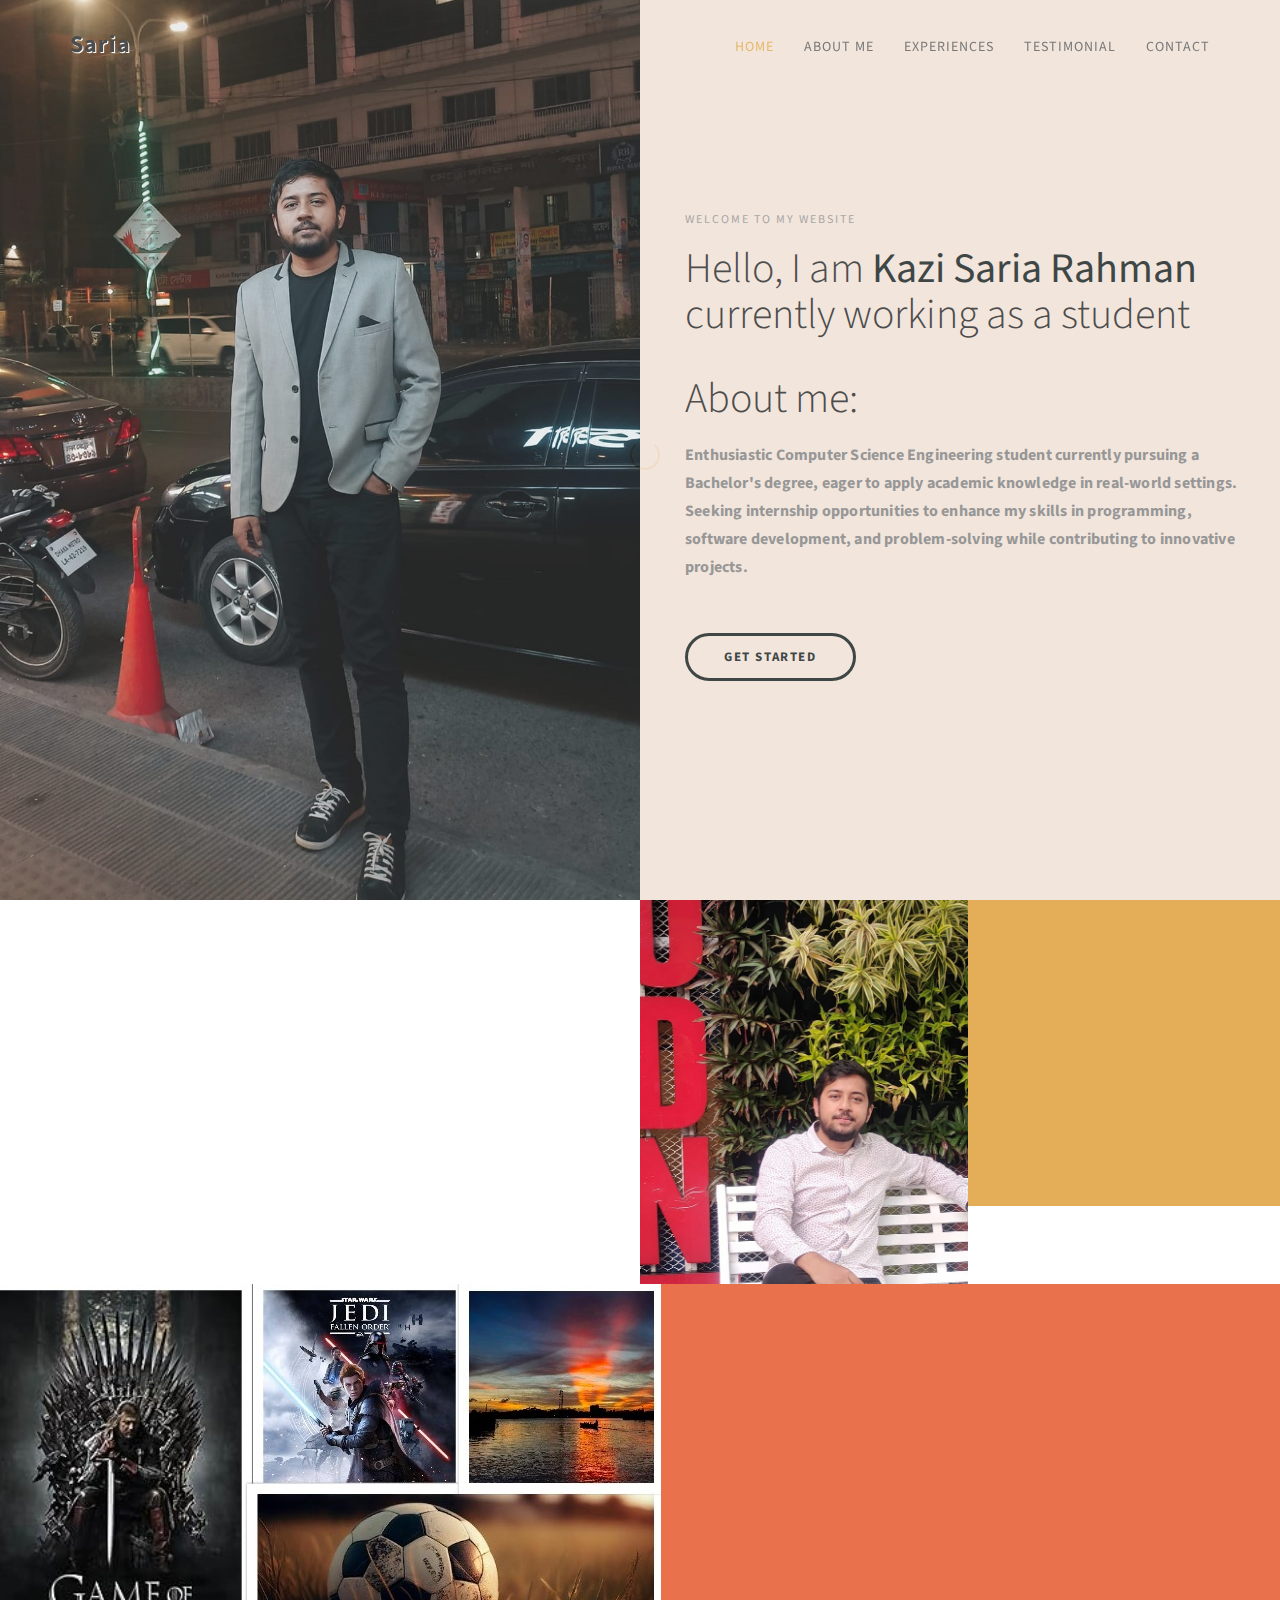
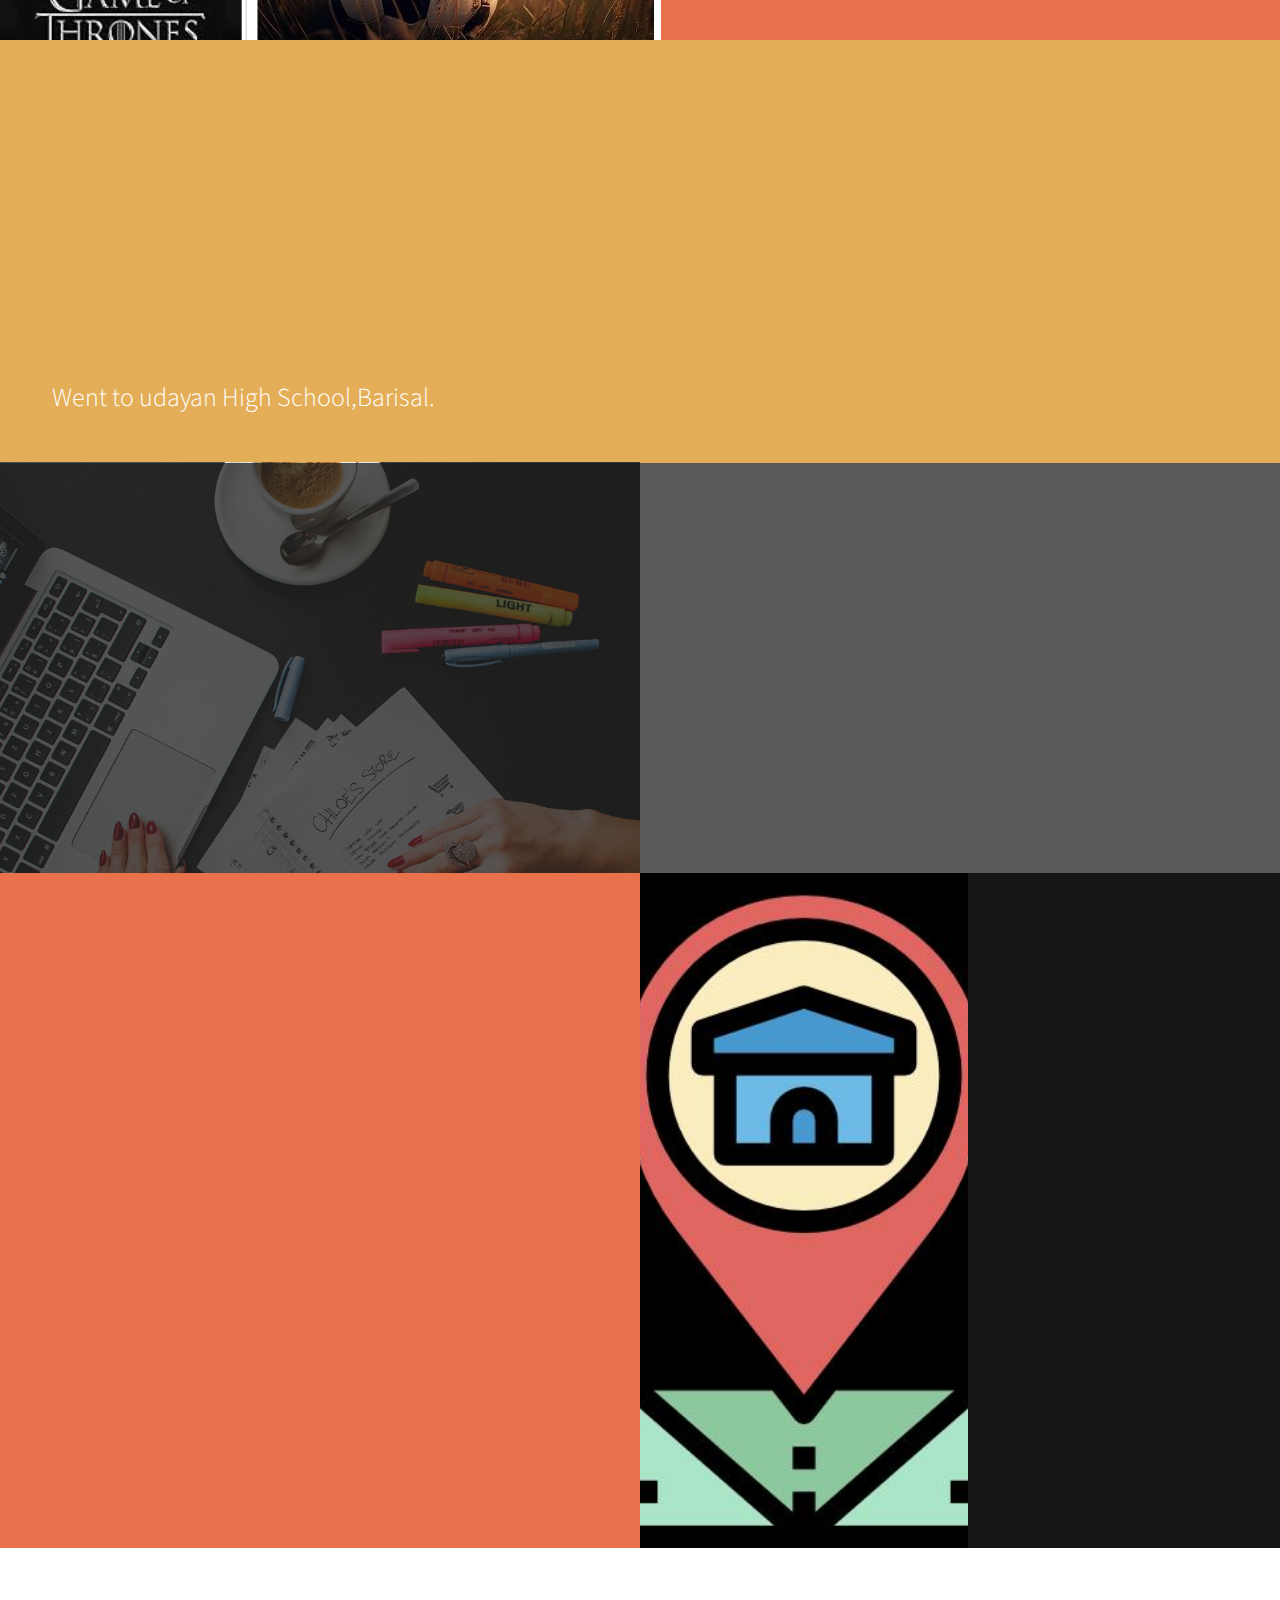
==== index.html @ d0416398 "first commit" ====
<!DOCTYPE html>
<html lang="en">
<head>

<meta charset="UTF-8">
<meta http-equiv="X-UA-Compatible" content="IE=Edge">
<meta name="description" content="">
<meta name="keywords" content="">
<meta name="author" content="">
<meta name="viewport" content="width=device-width, initial-scale=1, maximum-scale=1">

<title>Saria Rahman</title>
<!--
Stimulus Template
http://www.templatemo.com/tm-498-stimulus
-->
<link rel="stylesheet" href="css/bootstrap.min.css">
<link rel="stylesheet" href="css/animate.css">
<link rel="stylesheet" href="css/font-awesome.min.css">
<link rel="stylesheet" href="css/templatemo-style.css">

<link href="https://fonts.googleapis.com/css?family=Source+Sans+Pro:300,400,700" rel="stylesheet">

</head>
<body data-spy="scroll" data-target=".navbar-collapse" data-offset="50">


<!-- PRE LOADER -->

<div class="preloader">
     <div class="spinner">
          <span class="spinner-rotate"></span>
     </div>
</div>


<!-- Navigation Section -->

<div class="navbar navbar-fixed-top custom-navbar" role="navigation">
     <div class="container">

          <!-- navbar header -->
          <div class="navbar-header">
               <button class="navbar-toggle" data-toggle="collapse" data-target=".navbar-collapse">
                    <span class="icon icon-bar"></span>
                    <span class="icon icon-bar"></span>
                    <span class="icon icon-bar"></span>
               </button>
               <a href="#" class="navbar-brand">Saria</a>
          </div>

          <div class="collapse navbar-collapse">
               <ul class="nav navbar-nav navbar-right">
                    <li><a href="#home" class="smoothScroll">Home</a></li>
                    <li><a href="#about" class="smoothScroll">About Me</a></li>
                    <li><a href="#experience" class="smoothScroll">Experiences</a></li>
                    <li><a href="#quotes" class="smoothScroll">Testimonial</a></li>
                    <li><a href="#contact" class="smoothScroll">Contact</a></li>
               </ul>
          </div>

     </div>
</div>


<!-- Home Section -->

<section id="home" class="parallax-section">
     <div class="container">
          <div class="row">

               <div class="col-md-6 col-sm-6">
                    <div class="home-img"></div>
               </div>

               <div class="col-md-6 col-sm-6">
                    <div class="home-thumb">
                         <div class="section-title">
                              <h4 class="wow fadeInUp" data-wow-delay="0.3s">welcome to my website</h4>
                              <h1 class="wow fadeInUp" data-wow-delay="0.6s">Hello, I am <strong> Kazi Saria Rahman</strong> currently working as a student </h1>
                              <h1 class="wow fadeInUp" data-wow-delay="0.9s"><stronh>About me:</stronh></h1>
                              <p class="wow fadeInUp" data-wow-delay="0.9s"><b>Enthusiastic Computer Science Engineering student currently pursuing a Bachelor's degree, eager to apply academic knowledge in real-world settings. Seeking internship opportunities to enhance my skills in programming, software development, and problem-solving while contributing to innovative projects.</b></p>
                              
                              <a href="#about" class="wow fadeInUp smoothScroll section-btn btn btn-success" data-wow-delay="1.4s">Get Started</a>
                              
                         </div>
                    </div>
               </div>


          </div>
     </div>
</section>


<!-- About Section -->

<section id="about" class="parallax-section">
     <div class="container">
          <div class="row">

               <div class="col-md-6 col-sm-12">
                    <div class="about-thumb">
                         <div class="wow fadeInUp section-title" data-wow-delay="0.4s">
                              <h1>My Hobbies</h1>
                              
                         </div>
                         <div class="wow fadeInUp" data-wow-delay="0.8s">
                              <h3>My hobbies are playing video games, watching movies, playing football and doing photography. I enjoy video games because they are fun and exciting. Watching movies helps me relax, and football is a great way to stay active and have fun with friends."</h3>
                             
                         </div>
                        
                    </div>
               </div>

               <div class="col-md-3 col-sm-6">
                    <div class="background-image about-img"></div>
               </div>

               <div class="bg-yellow col-md-3 col-sm-6">
                    <div class="skill-thumb">
                         <div class="wow fadeInUp section-title color-white" data-wow-delay="1.2s">
                              <h1>My Skills</h1>
                         </div>

                         <div class=" wow fadeInUp skills-thumb" data-wow-delay="1.6s">
                         <strong>Ms Office</strong>
                              <span class="color-white pull-right">90%</span>
                                   <div class="progress">
                                        <div class="progress-bar progress-bar-primary" role="progressbar" aria-valuenow="90" aria-valuemin="0" aria-valuemax="100" style="width: 90%;"></div>
                                   </div>

                         <strong>C/C++</strong>
                              <span class="color-white pull-right">80%</span>
                                   <div class="progress">
                                        <div class="progress-bar progress-bar-primary" role="progressbar" aria-valuenow="70" aria-valuemin="0" aria-valuemax="100" style="width: 70%;"></div>
                                   </div>

                         <strong>Python & Java</strong>
                              <span class="color-white pull-right">60%</span>
                                   <div class="progress">
                                        <div class="progress-bar progress-bar-primary" role="progressbar" aria-valuenow="80" aria-valuemin="0" aria-valuemax="100" style="width: 80%;"></div>
                                   </div>
                         </div>

                    </div>
               </div>

          </div>
     </div>
</section>


<!-- Service Section -->
<!--
<section id="service" class="parallax-section">
     <div class="container">
          <div class="row">

               <div class="bg-yellow col-md-3 col-sm-6">
                    <div class="wow fadeInUp color-white service-thumb" data-wow-delay="0.8s">
                         <i class="fa fa-desktop"></i>
                              <h3>Interface Design</h3>
                              <p class="color-white">Phasellus vulputate tellus nec tortor varius elementum. Curabitur at pulvinar ante.</p>
                    </div>
               </div>

               <div class="col-md-3 col-sm-6">
                    <div class="wow fadeInUp color-white service-thumb" data-wow-delay="1.2s">
                         <i class="fa fa-paper-plane"></i>
                              <h3>Media Strategy</h3>
                              <p class="color-white">Curabitur at pulvinar ante. Duis dui urna, faucibus eget felis eu, iaculis congue sem.</p>
                    </div>
               </div>

               <div class="bg-dark col-md-3 col-sm-6">
                    <div class="wow fadeInUp color-white service-thumb" data-wow-delay="1.6s">
                         <i class="fa fa-table"></i>
                              <h3>Mobile App</h3>
                              <p class="color-white">Mauris convallis eros massa, vitae euismod arcu tempus ut. Quisque viverra iaculis.</p>
                    </div>
               </div>

               <div class="bg-white col-md-3 col-sm-6">
                    <div class="wow fadeInUp service-thumb" data-wow-delay="1.8s">
                         <i class="fa fa-html5"></i>
                              <h3>Coding</h3>
                              <p>Mauris convallis eros massa, vitae euismod arcu tempus ut. Quisque viverra iaculis.</p>
                    </div>
               </div>

          </div>
     </div>
</section>

-->
<!-- Experience Section -->

<section id="experience" class="parallax-section">
     
     <div class="container">
          <div class="row">
             

               <div class="col-md-6 col-sm-6">
                    <div class="background-image experience-img"> <img src="images\background-image experience-img.jpg" alt="Girl in a jacket" > </div>
               </div>

               <div class="col-md-6 col-sm-6">
                    <div class="color-white experience-thumb">
                         <div class="wow fadeInUp section-title" data-wow-delay="0.8s">
                              <h1>My Experiences</h1>
                              <p class="color-white">Previous companies and my tasks</p>
                         </div>

                         <div class="wow fadeInUp color-white media" data-wow-delay="1.2s">
                              <div class="media-object media-left">
                                   <i class="fa fa-laptop"></i>
                              </div>
                              <div class="media-body">
                                   <h3 class="media-heading">Former VBA at vivo <small>2021 July- 2022 January</small></h3>
                                   
                              </div>
                         </div>

                         <div class="wow fadeInUp color-white media" data-wow-delay="1.6s">
                              <div class="media-object media-left">
                                   <i class="fa fa-laptop"></i>
                              </div>
                              <div class="media-body">
                                   <h3 class="media-heading">Former project Associate at Barishal Youth Society-BYS <small> 2018 Oct - 2022 Jan</small></h3>
                                   <p class="color-white"></p>
                              </div>
                         </div>

                    </div>
               </div>

          </div>
     </div>
</section>


<!-- Education Section -->

<section id="education" class="parallax-section">
     <div class="container">
          <div class="row">

               <div class="col-md-6 col-sm-6">
                    <div class="color-white education-thumb">
                         <div class="wow fadeInUp section-title" data-wow-delay="0.8s">
                              <h1>My Education</h1>
                              
                         </div>

                         <div class="wow fadeInUp color-white media" data-wow-delay="1.2s">
                              <div class="media-object media-left">
                              
                              </div>
                              <div class="media-body">
                                   <h3 class="media-heading"> Studying Bachelor of Science in Computer Science and Engineering at University of Asia Pacific.  <small></small></h3>
                                   
                              </div>
                         </div>

                         <div class="wow fadeInUp color-white media" data-wow-delay="1.6s">
                              <div class="media-object media-left">
                                  
                              </div>
                              <div class="media-body">
                                   <h3 class="media-heading">Studied at Govt. Syed Hatem Ali college, Barisal. <small>(2018-2020)</small></h3>
                                   
                              </div>
                         </div>

                         <div class="wow fadeInUp color-white media" data-wow-delay="1.6s"></div>
                              <div class="media-object media-left">
                                
                              </div>
                              <div class="media-body">
                                   <h3 class="media-heading">Went to udayan High School,Barisal.<small></small></h3>
                                   
                              </div>
                         </div>
                    </div>
               </div>

               <div class="col-md-6 col-sm-6">
                    <div class="background-image education-img"></div>
               </div>

          </div>
     </div>
</section>


<!-- Quotes Section -->

<section id="quotes" class="parallax-section">
     <div class="overlay"></div>
     <div class="container">
          <div class="row">

               <div class="col-md-offset-1 col-md-10 col-sm-12">
                    <i class="wow fadeInUp fa fa-star" data-wow-delay="0.6s"></i>
                    <h2 class="wow fadeInUp" data-wow-delay="0.8s">"I have a passion for crafting content that explores politics,emotions,and sports."</h2>
                    
               </div>

          </div>
     </div>
</section>


<!-- Contact Section -->

<section id="contact" class="parallax-section">
     <div class="container">
          <div class="row">

               <div class="col-md-6 col-sm-12">
                    <div class="contact-form">
                         <div class="wow fadeInUp section-title" data-wow-delay="0.2s">
                              <h1 class="color-white">Say hello..</h1>
                              
                         </div>

                         <div id="contact-form">
                              <form action="#template-mo" method="post">
                                   <div class="wow fadeInUp" data-wow-delay="1s">
                                        <input name="fullname" type="text" class="form-control" id="fullname" placeholder="Your Name">
                                   </div>
                                   <div class="wow fadeInUp" data-wow-delay="1.2s">
                                        <input name="email" type="email" class="form-control" id="email" placeholder="Your Email">
                                   </div>
                                   <div class="wow fadeInUp" data-wow-delay="1.4s">
                                        <textarea name="message" rows="5" class="form-control" id="message" placeholder="Write your message..."></textarea>
                                   </div>
                                   <div class="wow fadeInUp col-md-6 col-sm-8" data-wow-delay="1.6s">
                                        <input name="submit" type="submit" class="form-control" id="submit" value="Send">
                                   </div>
                              </form>
                         </div>

                    </div>
               </div>

               <div class="col-md-3 col-sm-6">
                    <div class="background-image contact-img"></div>
               </div>

               <div class="bg-dark col-md-3 col-sm-6">
                    <div class="contact-thumb">
                         <div class="wow fadeInUp contact-info" data-wow-delay="0.6s">
                              <h3 class="color-white">Present Address : </h3>
                              <p>Mirpur 1,Dhaka,Bangladesh</p>
                         </div>

                         <div class="wow fadeInUp contact-info" data-wow-delay="0.8s">
                              <h3 class="color-white">Contact.</h3>
                              <p><i class="fa fa-phone"></i> 01619660815</p>
                              <p><i class="fa fa-envelope-o"></i> <a href="mailto:hello@company.co">sariarahman@gamil.com</a></p>
                              
                         </div>

                    </div>
               </div>

          </div>
     </div>
</section>


<!-- Footer Section -->

<footer>
	<div class="container">
		<div class="row">

               <div class="col-md-12 col-sm-12">
                    <div class="wow fadeInUp footer-copyright" data-wow-delay="1.8s">
                         <p>Copyright &copy; 
                    
                    | Design: Sariar Rahman</p>
                    </div>
				<ul class="wow fadeInUp social-icon" data-wow-delay="2s">
                         <li><a href="#" class="fa fa-facebook"></a></li>
                         <li><a href="#" class="fa fa-twitter"></a></li>
                         <li><a href="#" class="fa fa-google-plus"></a></li>
                         <li><a href="#" class="fa fa-dribbble"></a></li>
                         <li><a href="#" class="fa fa-linkedin"></a></li>
                    </ul>
               </div>
			
		</div>
	</div>
</footer>

<!-- SCRIPTS -->

<script src="js/jquery.js"></script>
<script src="js/bootstrap.min.js"></script>
<script src="js/jquery.parallax.js"></script>
<script src="js/smoothscroll.js"></script>
<script src="js/wow.min.js"></script>
<script src="js/custom.js"></script>

</body>
</html>
---- css/templatemo-style.css ----
/*

Stimulus Template

http://www.templatemo.com/tm-498-stimulus

*/

body {
	background: #ffffff;
    font-family: 'Source Sans Pro', sans-serif;
    font-style: normal;
	font-weight: 300;
    overflow-x: hidden;
}

html,body {
  width: 100%;
  height: 100%;
}


/*---------------------------------------
    Typorgraphy              
-----------------------------------------*/

h1,h2,h3,h4,h5,h6 {
  font-style: normal;
  font-weight: 300;
}

h1,h2,h3 {
  font-weight: 300;
}

h1 {
  font-size: 42px;
  padding-bottom: 14px;
  margin-bottom: 0px;
}

h2 {
  font-size: 42px;
  line-height: 52px;
  margin-top: 0px;
}

h3 {
  font-size: 26px;
  line-height: 32px;
  padding-bottom: 6px;
}

h4 {
  color: #999;
  font-size: 12px;
  font-weight: normal;
  letter-spacing: 2px;
  text-transform: uppercase;
  padding-top: 6px;
}

h5 {
  color: #666666;
}

strong {
  color: #232B2B;
  font-weight: normal;
}

p {
    color: #888;
    font-size: 16px;
    font-weight: 300;
    line-height: 28px;
    letter-spacing: 0.2px;
}

.section-btn {
  background-color: transparent;
  border: 3px solid #232B2B;
  border-radius: 100px;
  color: #232B2B;
  font-size: 13px;
  font-weight: bold;
  letter-spacing: 1.6px;
  padding: 12px 36px;
  margin-top: 42px;
  transition: all 0.4s ease-in-out;
  text-transform: uppercase;
}

.section-btn:hover {
  background: #E3AE57;
  border-color: transparent;
  color: #ffffff;
}

.btn-success:focus {
  background-color: #000;
  border-color: transparent;
}

.parallax-section {
  background-attachment: fixed !important;
  background-size: cover !important;
}

.section-title {
  position: relative;
  padding-bottom: 22px;
}

#about,
#service,
#experience,
#education,
#contact {
  position: relative;
}

#home .container,
#about .container, 
#experience .container,
#service .container,
#education .container,
#contact .container {
  width: 100%;
  padding: 0;
  margin: 0;
}

#experience .experience-thumb,
#education .education-thumb  {
  padding: 22px 42px 42px 42px;
}

#service,
#quotes,
footer {
  text-align: center;
}

#experience,
#education {
  background: #E9724C;
}

.background-image {
    background-position: 50% 50% !important;
    background-size: cover !important;
    width: 100%;
    height: 100%;
    min-height: 75vh;
    position: absolute;
    top: 0;
    right: 0;
    bottom: 0;
    left: 0;
}

.color-white {
  color: #ffffff;
}

.color-yellow {
  color: #E3AE57;
}

.bg-yellow {
  background: #E3AE57;
}

.bg-white {
  background: #ffffff;
}

.bg-dark {
  background: #161616;
}



/*---------------------------------------
    General               
-----------------------------------------*/

html{
  -webkit-font-smoothing: antialiased;
}

a {
  color: #E3AE57;
  -webkit-transition: 0.5s;
  -o-transition: 0.5s;
  transition: 0.5s;
  text-decoration: none !important;
}
a:hover, a:active, a:focus {
  color: #E3AE57;
  outline: none;
}

* {
  -webkit-box-sizing: border-box;
  -moz-box-sizing: border-box;
  box-sizing: border-box;
}

*:before,
*:after {
  -webkit-box-sizing: border-box;
  -moz-box-sizing: border-box;
  box-sizing: border-box;
}



/*---------------------------------------
    Preloader section              
-----------------------------------------*/

.preloader {
  position: fixed;
  top: 0;
  left: 0;
  width: 100%;
  height: 100%;
  z-index: 99999;
  display: flex;
  flex-flow: row nowrap;
  justify-content: center;
  align-items: center;
  background: none repeat scroll 0 0 #ffffff;
}

.spinner {
  border: 1px solid transparent;
  border-radius: 5px;
  position: relative;
}

.spinner:before {
  content: '';
  box-sizing: border-box;
  position: absolute;
  top: 50%;
  left: 50%;
  width: 30px;
  height: 30px;
  margin-top: -10px;
  margin-left: -10px;
  border-radius: 50%;
  border: 2px solid #E3AE57;
  border-top-color: #f9f9f9;
  animation: spinner .6s linear infinite;
}

@-webkit-@keyframes spinner {
  to {transform: rotate(360deg);}
}

@keyframes spinner {
  to {transform: rotate(360deg);}
}



/*---------------------------------------
    Navigation section              
-----------------------------------------*/

.custom-navbar {
    margin-bottom: 0;
    background-color: #ffffff;
}

.custom-navbar .navbar-brand {
    color: #333;
	text-shadow: 1px 1px #fff;
    font-weight: bold;
    font-size: 24px;
    line-height: 35px;
    letter-spacing: 1px;
}

.custom-navbar .nav li a {
    color: #666;
    font-size: 14px;
    font-weight: 400;
    letter-spacing: 1px;
    text-transform: uppercase;
    line-height: 40px;
    transition: all 0.4s ease-in-out;
}

.custom-navbar .nav li a:hover {
    background: transparent;
    color: #E3AE57;
}

.custom-navbar .navbar-nav > li > a:hover,
.custom-navbar .navbar-nav > li > a:focus {
  background-color: transparent;
}

.custom-navbar .nav li.active > a {
    background-color: transparent;
    color: #E3AE57;
}

.custom-navbar .navbar-toggle {
    border: none;
    padding-top: 10px;
}

.custom-navbar .navbar-toggle {
    background-color: transparent;
}

.custom-navbar .navbar-toggle .icon-bar {
    background: #E3AE57;
    border-color: transparent;
}

@media(min-width:768px) {
    .custom-navbar {
        padding: 12px 0;
        border-bottom: 0;
        background: 0 0; 
    }
    .custom-navbar.top-nav-collapse {
        background: #ffffff;
        box-shadow: 0px 2px 8px 0px rgba(50, 50, 50, 0.08);
        padding: 0;
    }

}



/*---------------------------------------
    Home section              
-----------------------------------------*/

#home h1 {
  padding-bottom: 18px;
}

#home .col-md-6 {
  background: #f1e2d7;
/* light blue color: #c3eafd; */
  padding-right: 0;
  padding-left: 0;
}

#home .home-img {
  background: url('../images/home-img.jpg') no-repeat;
  background-size: cover;
  background-position: 50% 50%;
  width: 100%;
  height: 100vh;
}

#home .home-thumb {
  display: -webkit-box;
  display: -webkit-flex;
  display: -ms-flexbox;
  display: flex;
  -webkit-box-align: center;
  -webkit-align-items: center;
  -ms-flex-align: center;
  align-items: center;
  height: 100vh;
  padding: 0 45px 0 45px;
}



/*---------------------------------------
   About section              
-----------------------------------------*/

#about .about-img {
    background: url('../images/about-img.jpg') no-repeat;
}

#about .about-thumb,
#about .skill-thumb {
  padding: 22px 32px 32px 32px;
}

#about .progress {
  background: #ffffff;
  border-radius: 0px;
  box-shadow: none;
  height: 2px;
}

#about .progress-bar-primary {
  background: #232B2B;
}

#about strong,
#about span {
  font-weight: bold;
  display: inline-block;
  padding-bottom: 8px;
}



/*---------------------------------------
    Service section              
-----------------------------------------*/

#service {
  background: #E9724C;
}

#service p {
  font-size: 18px;
  line-height: 30px;
}

#service .service-thumb {
  padding: 52px 22px 52px 22px;
}

#service .service-thumb .fa {
  font-size: 42px;
  padding-bottom: 22px;
}



/*---------------------------------------
    Experience section              
-----------------------------------------*/

#experience .experience-img {
  background: url('../images/experience-img.jpg');
  background-size: cover;
  width: 100%;
}

.imgdiv{
  display: flex;
  grid-column: 2;
  gap: 4;
}
.hbimg{
  width: 200px;
}
#experience .media-heading {
  margin-bottom: 0px;
}

#experience .media .fa {
  font-size: 42px;
  margin-right: 14px;
}

#experience small {
  color: #633;
  font-weight: bold;
}

/*---------------------------------------
    Education section              
-----------------------------------------*/

#education {
  background: #E3AE57;
}

#education .education-img {
  background: url('../images/education-img.jpg') no-repeat;
}

#education .media-heading {
  margin-bottom: 0px;
}

#education .media .fa {
  font-size: 42px;
  margin-right: 14px;
}

#education small {
  color: #886D1E;
  font-weight: bold;
}



/*---------------------------------------
   Quotes section              
-----------------------------------------*/

#quotes {
    background: url('../images/quotes-bg.jpg') 50% 0 repeat-y fixed;
    background-size: cover;
    background-position: center center;
    color: #ffffff;
    position: relative;
    padding: 100px 0px;
}

#quotes .overlay {
    background: #121212;
    width: 100%;
    height: 100%;
    position: absolute;
    top: 0;
    opacity: 0.7;
}

#quotes .fa {
  font-size: 42px;
  margin-top: 32px;
  margin-bottom: 22px;
}

#quotes p {
  padding-top: 32px;
}


/*---------------------------------------
    Contact section              
-----------------------------------------*/

#contact {
  background: #E9724C;
}

#contact .contact-form,
#contact .contact-thumb {
  padding: 22px 32px 22px 32px;
  min-height: 75vh;
}

#contact .contact-img {
  background: url('../images/contact-img.jpg') no-repeat;
  min-height: 75vh;
}

#contact .contact-info {
  padding-top: 6px;
  padding-bottom: 6px;
}

#contact .form-control::-moz-placeholder{color:#ffffff;opacity:1}
#contact .form-control:-ms-input-placeholder{color:#ffffff}
#contact .form-control::-webkit-input-placeholder{color:#ffffff}

#contact .form-control {
  background: transparent;
  border: none;
  border-bottom: 1px solid #E3AE57;
  border-radius: 0px;
  box-shadow: none;
  color: #ffffff;
  font-size: 18px;
  margin-top: 10px;
  margin-bottom: 25px;
  transition: all 0.4s ease-in-out;
}

#contact .form-control:focus {
  border-bottom-color: #ffffff;
}

#contact input {
  height: 45px;
}

#contact input[type="submit"] {
  background: #ffffff;
  border: 2px solid transparent;
  border-radius: 40px;
  color: #161616;
  padding-bottom: 10px;
}

#contact input[type="submit"]:hover {
  background: transparent;
  border-color: #ffffff;
  color: #ffffff;
}

#contact .fa {
  padding-right: 10px;
}



/*---------------------------------------
   Footer section              
-----------------------------------------*/

footer {
    padding: 140px 0px;
}



/*---------------------------------------
   Social icon             
-----------------------------------------*/

.social-icon {
    position: relative;
    padding: 0;
    margin: 0;
    text-align: center;
}

.social-icon li {
    display: inline-block;
    list-style: none;
}

.social-icon li a {
    border: 2px solid transparent;
    color: #999;
    border-radius: 100px;
    cursor: pointer;
    font-size: 16px;
    text-decoration: none;
    transition: all 0.4s ease-in-out;
    width: 50px;
    height: 50px;
    line-height: 50px;
    text-align: center;
    vertical-align: middle;
    position: relative;
    margin: 22px 4px 10px 4px;
}

.social-icon li a:hover {
    background: #E3AE57;
    border-color: #ffffff;
    color: #ffffff;
    transform: scale(1.1);
}



/*---------------------------------------
   Mobile Responsive         
-----------------------------------------*/

@media only screen and (max-width: 580px) {
  h1 {
    font-size: 32px;
  }

  h2 {
    font-size: 28px;
    line-height: inherit;
  }

  h3 {
    font-size: 22px;
    line-height: inherit;
  }
}

@media only screen and (max-width: 767px) {
  .custom-navbar .navbar-brand {
    line-height: 18px;
  }

  #home .home-thumb {
    height: auto;
    padding-top: 32px;
    padding-bottom: 12px;
  }

  #home .container,
  #about .container, 
  #experience .container,
  #service .container,
  #education .container,
  #contact .container {
    padding-right: 15px;
    padding-left: 15px;
  }

  #about .col-md-3,
  #experience .col-md-6,
  #education .col-md-6,
  #contact .col-md-3 {
    padding: 0;
    margin: 0;
  }

  .background-image {
    position: relative;
    min-height: 65vh;
  }
}

@media only screen and (max-width: 1024px) {
  .section-title {
    padding-bottom: 12px;
  }

  footer {
    padding: 40px 0;
  }
}
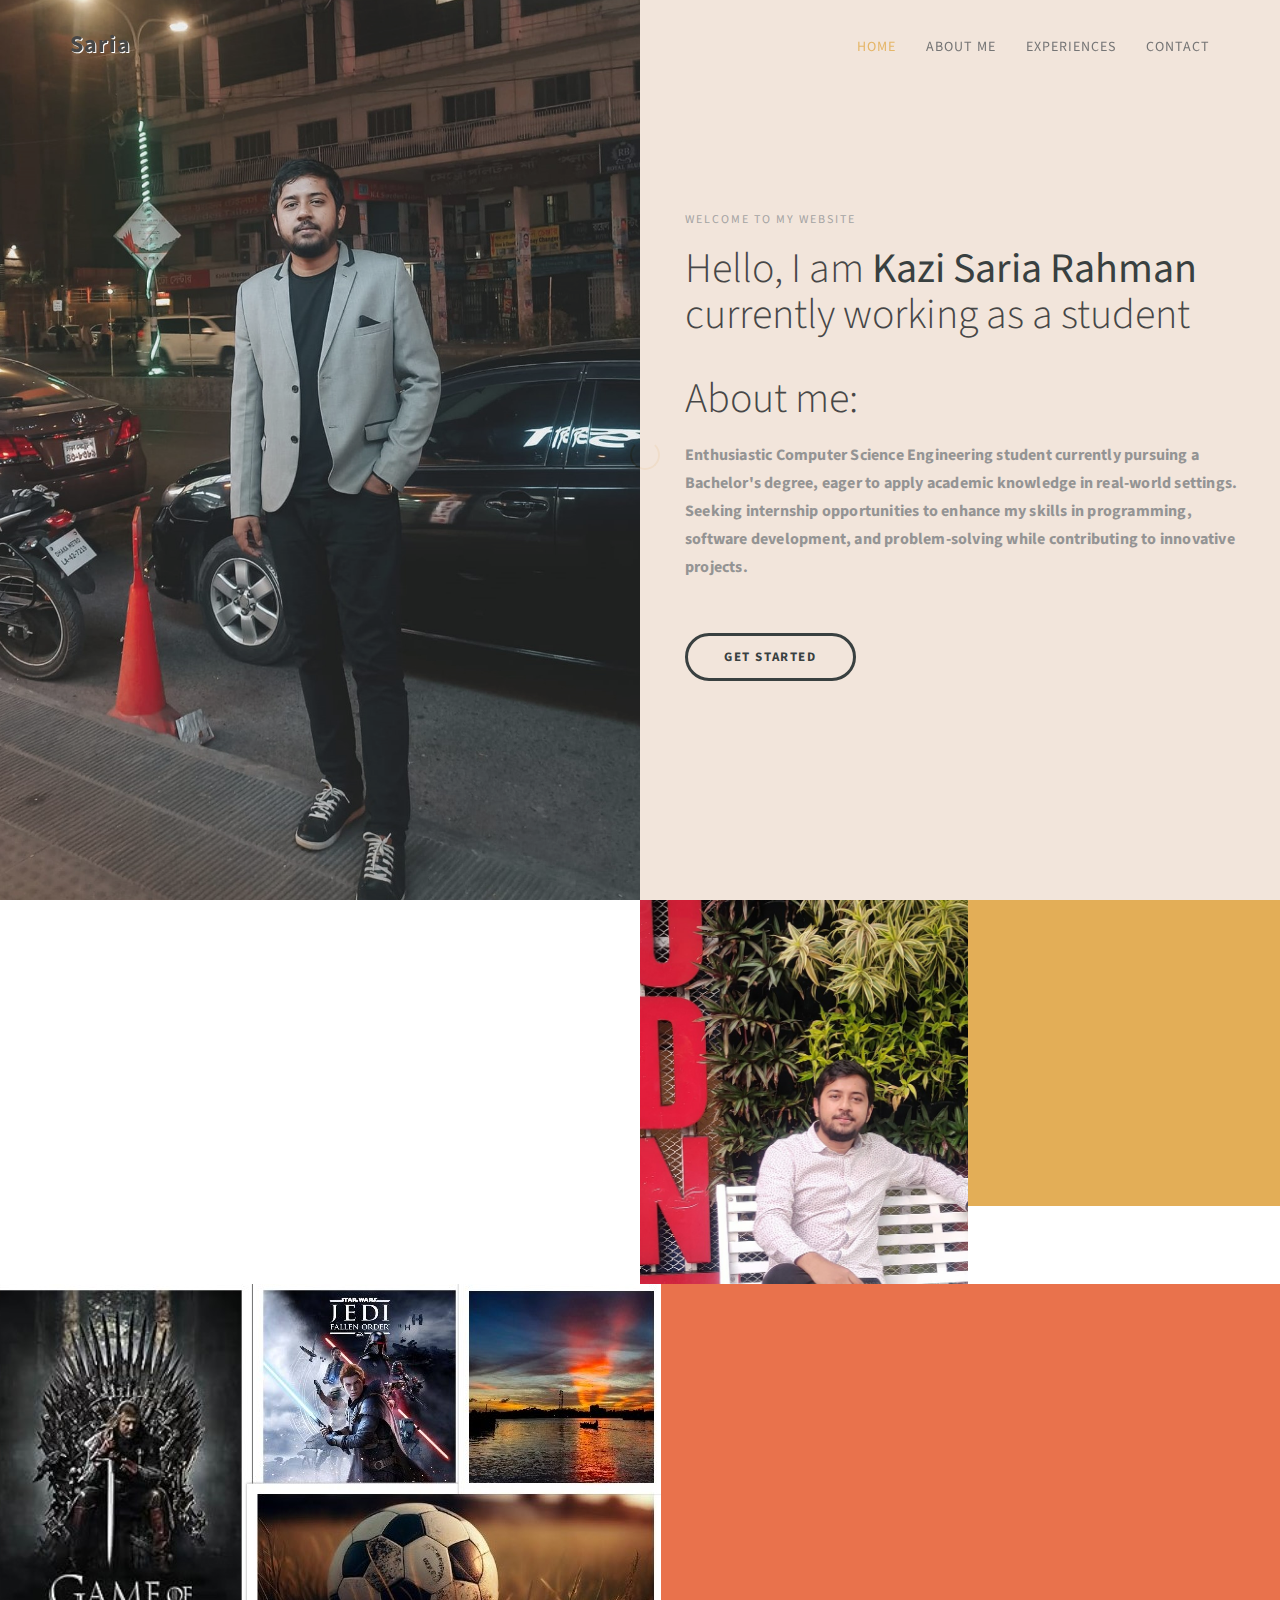
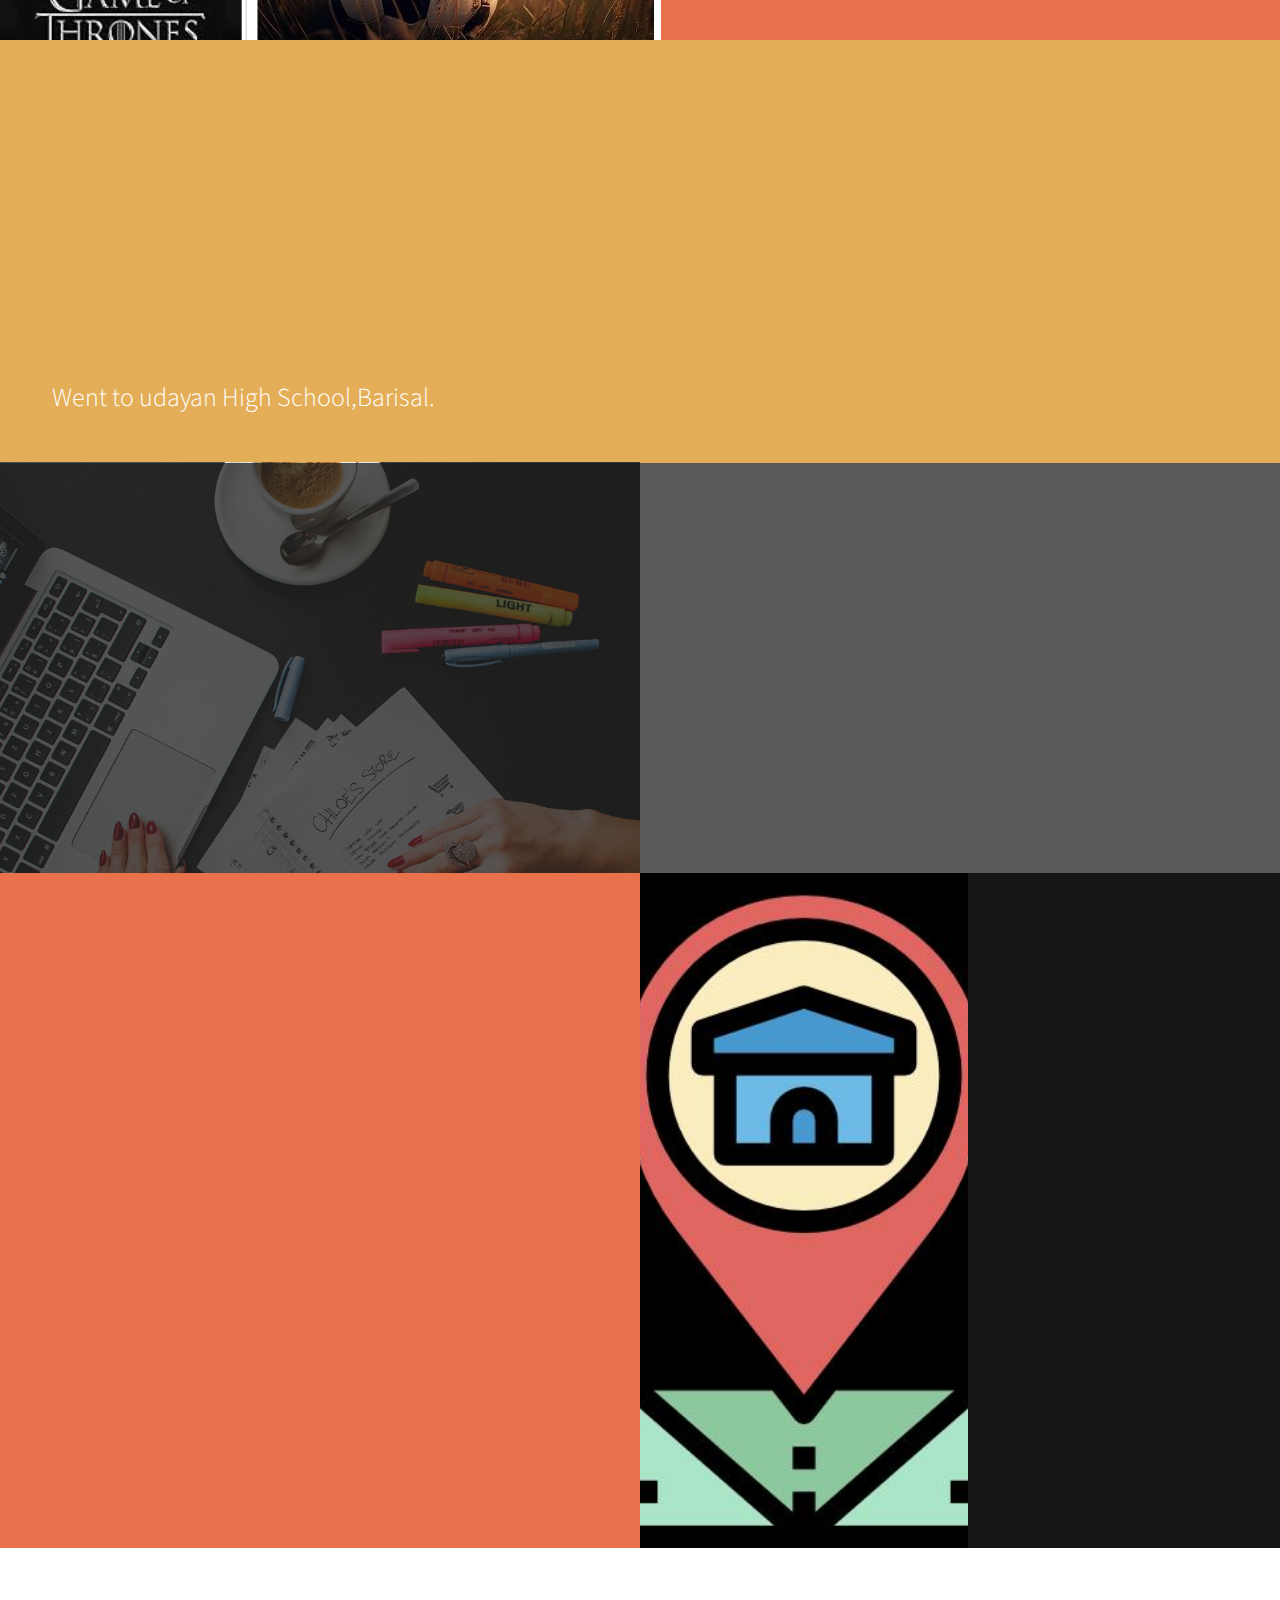
==== commit 1e82690a: "Update index.html" ====
--- a/index.html
+++ b/index.html
@@ -54,7 +54,7 @@
                     <li><a href="#home" class="smoothScroll">Home</a></li>
                     <li><a href="#about" class="smoothScroll">About Me</a></li>
                     <li><a href="#experience" class="smoothScroll">Experiences</a></li>
-                    <li><a href="#quotes" class="smoothScroll">Testimonial</a></li>
+                   
                     <li><a href="#contact" class="smoothScroll">Contact</a></li>
                </ul>
           </div>
@@ -407,4 +407,4 @@
 <script src="js/custom.js"></script>
 
 </body>
-</html>+</html>
